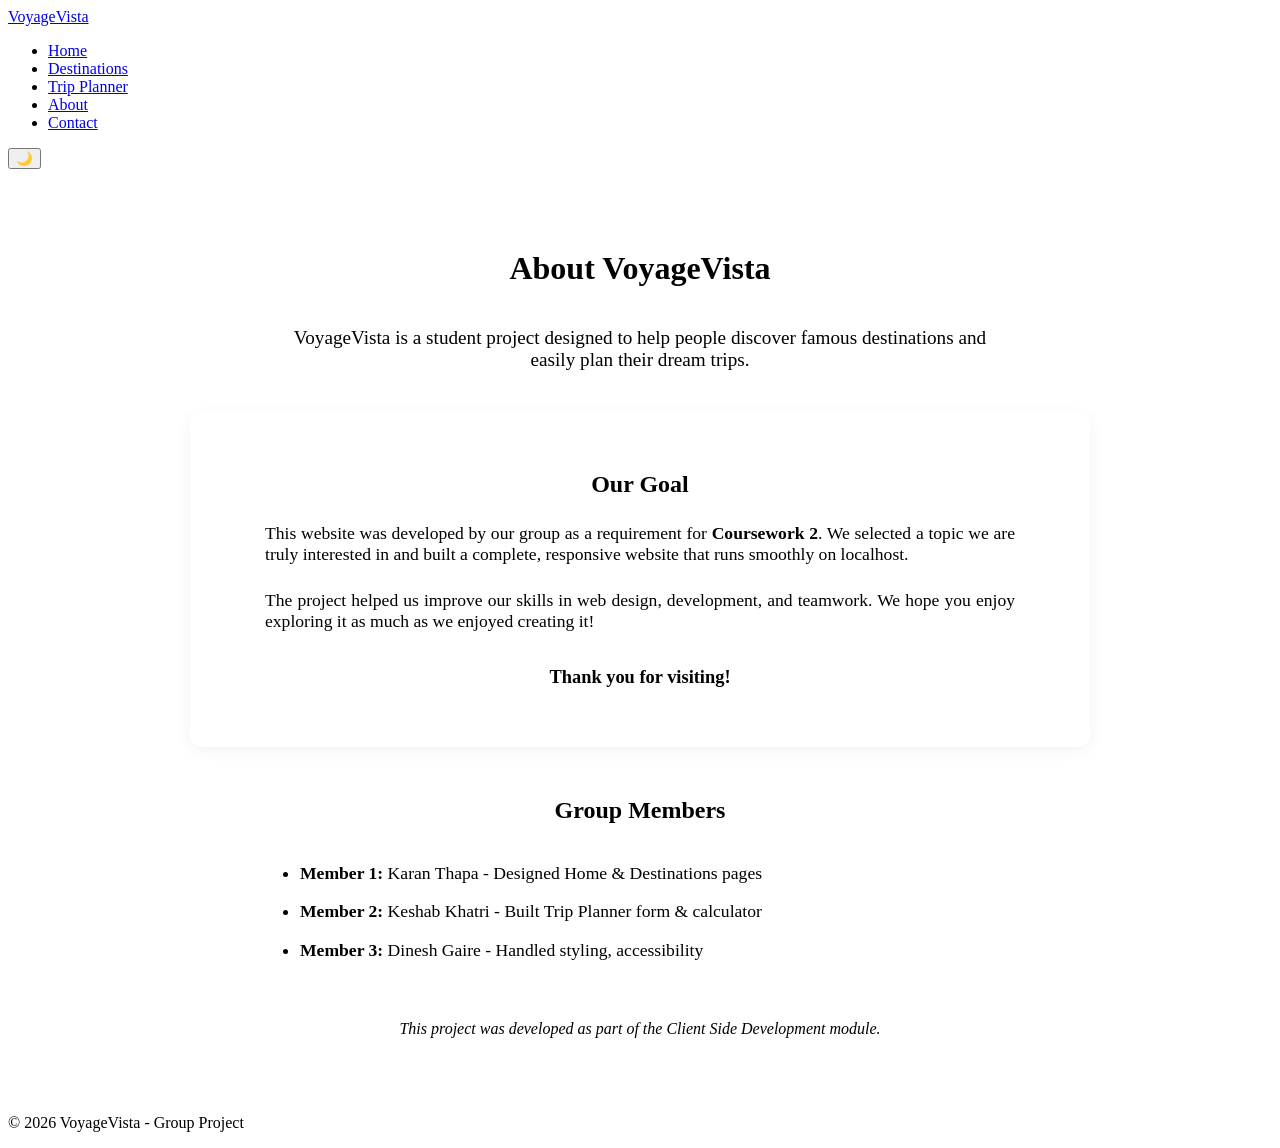
==== About.html @ 5c8d15e1 "Add files via upload" ====
<!DOCTYPE html>
<html lang="en">
<head>
    <meta charset="UTF-8">
    <meta name="viewport" content="width=device-width, initial-scale=1.0">
    <title>About Us - VoyageVista</title>
    <link rel="stylesheet" href="css/style.css">
    <script src="https://code.jquery.com/jquery-3.7.1.min.js"></script>
</head>
<body>
    <header>
        <nav>
            <a href="index.html" class="logo">VoyageVista</a>
            <ul class="nav-links">
                <li><a href="index.html">Home</a></li>
                <li><a href="destinations.html">Destinations</a></li>
                <li><a href="planner.html">Trip Planner</a></li>
                <li><a href="about.html">About</a></li>
                <li><a href="contact.html">Contact</a></li>
            </ul>
            <button class="toggle-theme" aria-label="Toggle dark mode">🌙</button>
        </nav>
    </header>

    <main>
        <div style="max-width: 900px; margin: 40px auto; padding: 20px;">
            <h1 style="text-align: center; margin-bottom: 40px;">About VoyageVista</h1>
          
            <p style="font-size: 1.2rem; text-align: center; max-width: 700px; margin: 0 auto 40px;">
                VoyageVista is a student project designed to help people discover famous destinations
                and easily plan their dream trips.
            </p>

            <!-- Our Goal Section -->
            <div style="background: var(--light); padding: 40px; border-radius: 12px; margin-bottom: 50px; box-shadow: 0 4px 15px rgba(0,0,0,0.05);">
                <h2 style="text-align: center; margin-bottom: 25px; color: var(--primary);">Our Goal</h2>
                
                <p style="font-size: 1.1rem; text-align: justify; max-width: 750px; margin: 0 auto 25px;">
                    This website was developed by our group as a requirement for <strong>Coursework 2</strong>. 
                    We selected a topic we are truly interested in and built a complete, responsive website 
                    that runs smoothly on localhost.
                </p>
                
                <p style="font-size: 1.1rem; text-align: justify; max-width: 750px; margin: 25px auto 0;">
                    The project helped us improve our skills in web design, development, and teamwork. 
                    We hope you enjoy exploring it as much as we enjoyed creating it!
                </p>
                
                <p style="text-align: center; margin-top: 35px; font-weight: bold; font-size: 1.15rem;">
                    Thank you for visiting!
                </p>
            </div>

            <h2 style="margin-top: 50px; text-align: center;">Group Members</h2>
            <ul style="font-size: 1.1rem; line-height: 2.2; max-width: 700px; margin: 30px auto; padding-left: 20px;">
                <li><strong>Member 1:</strong> Karan Thapa - Designed Home & Destinations pages</li>
                <li><strong>Member 2:</strong> Keshab Khatri - Built Trip Planner form & calculator</li>
                <li><strong>Member 3:</strong> Dinesh Gaire - Handled styling, accessibility</li>
            </ul>

            <p style="margin-top: 50px; text-align: center; font-style: italic; color: var(--text-light);">
                This project was developed as part of the Client Side Development module.
            </p>
        </div>
    </main>

    <footer>
        <p>&copy; 2026 VoyageVista - Group Project</p>
    </footer>

    <script src="js/script.js"></script>
</body>
</html>
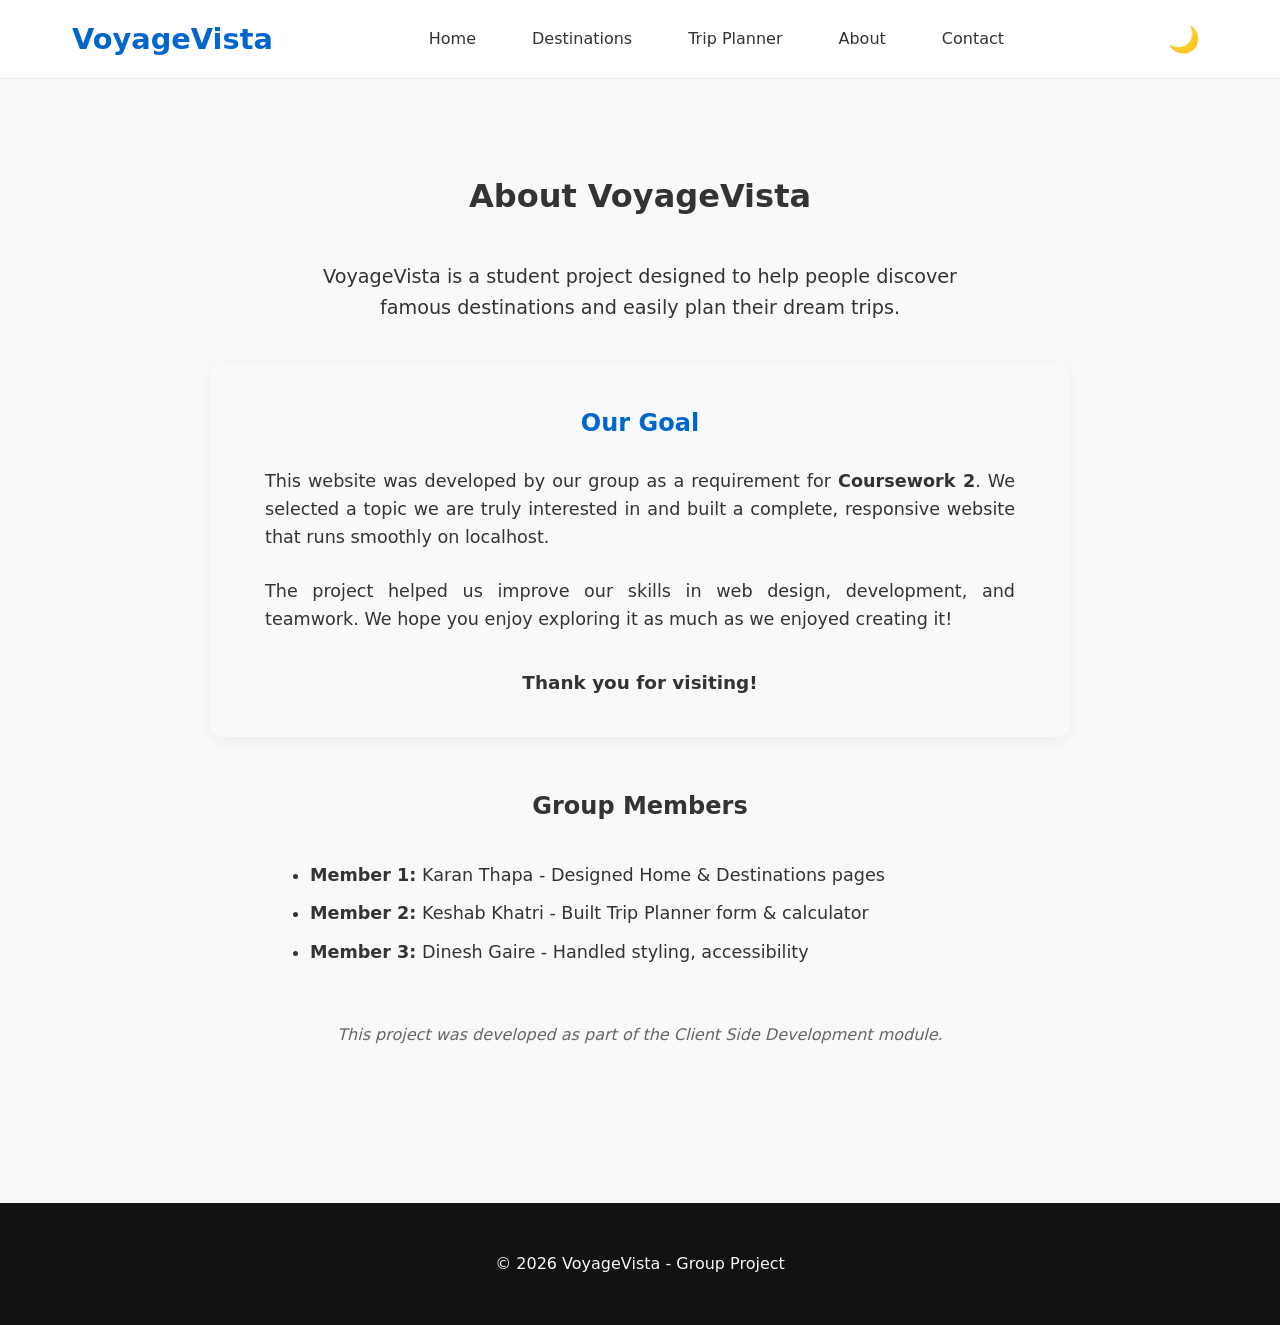
==== commit 69833f44: "Update About.html" ====
--- a/About.html
+++ b/About.html
@@ -4,7 +4,7 @@
     <meta charset="UTF-8">
     <meta name="viewport" content="width=device-width, initial-scale=1.0">
     <title>About Us - VoyageVista</title>
-    <link rel="stylesheet" href="css/style.css">
+    <link rel="stylesheet" href="style.css">
     <script src="https://code.jquery.com/jquery-3.7.1.min.js"></script>
 </head>
 <body>
@@ -68,6 +68,6 @@
         <p>&copy; 2026 VoyageVista - Group Project</p>
     </footer>
 
-    <script src="js/script.js"></script>
+    <script src="script.js"></script>
 </body>
-</html>+</html>
--- a/style.css
+++ b/style.css
@@ -0,0 +1,210 @@
+
+
+* {
+    margin: 0;
+    padding: 0;
+    box-sizing: border-box;
+}
+
+:root {
+    --primary: #0066cc;
+    --accent: #ff6600;
+    --dark: #121212;
+    --light: #f8f9fa;
+    --text: #333;
+    --text-light: #666;
+    --border: #eee;
+    --card-bg: #ffffff;
+}
+
+
+[data-theme="dark"] {
+    --dark: #f8f9fa;
+    --light: #121212;
+    --text: #f8f9fa;
+    --text-light: #ccc;
+    --border: #333;
+    --card-bg: #1e1e1e;
+}
+
+body {
+    font-family: 'Segoe UI', system-ui, -apple-system, sans-serif;
+    line-height: 1.6;
+    color: var(--text);
+    background-color: var(--light);
+}
+
+
+header {
+    background: rgba(255, 255, 255, 0.95);
+    position: sticky;
+    top: 0;
+    z-index: 1000;
+    border-bottom: 1px solid var(--border);
+}
+
+[data-theme="dark"] header {
+    background: rgba(18, 18, 18, 0.95);
+}
+
+nav {
+    max-width: 1200px;
+    margin: 0 auto;
+    padding: 1rem 2rem;
+    display: flex;
+    justify-content: space-between;
+    align-items: center;
+}
+
+.logo {
+    font-size: 1.8rem;
+    font-weight: 700;
+    color: var(--primary);
+    text-decoration: none;
+}
+
+.nav-links {
+    display: flex;
+    gap: 2rem;
+    list-style: none;
+    margin: 0;
+    padding: 0;
+}
+
+.nav-links a {
+    text-decoration: none;
+    color: var(--text);
+    font-weight: 500;
+    padding: 8px 12px;
+    border-radius: 6px;
+    transition: all 0.3s ease;
+}
+
+.nav-links a:hover {
+    color: var(--primary);
+    background-color: rgba(0, 102, 204, 0.1);
+}
+
+.toggle-theme {
+    background: none;
+    border: none;
+    font-size: 1.6rem;
+    cursor: pointer;
+    padding: 8px;
+    border-radius: 50%;
+    transition: transform 0.3s ease;
+}
+
+.toggle-theme:hover {
+    transform: rotate(30deg);
+}
+
+
+main {
+    max-width: 1200px;
+    margin: 0 auto;
+    padding: 2rem;
+}
+
+footer {
+    background: var(--dark);
+    color: var(--light);           
+    text-align: center;
+    padding: 3rem 2rem;
+    margin-top: 4rem;
+}
+
+
+.about-container {
+    max-width: 900px;
+    margin: 40px auto;
+    padding: 0 20px;
+}
+
+.about-container h1 {
+    text-align: center;
+    margin-bottom: 40px;
+    color: var(--primary);
+}
+
+.intro-text {
+    font-size: 1.25rem;
+    text-align: center;
+    max-width: 700px;
+    margin: 0 auto 50px;
+    color: var(--text-light);
+}
+
+.goal-section {
+    background: var(--card-bg);      
+    padding: 45px 40px;
+    border-radius: 12px;
+    margin-bottom: 60px;
+    box-shadow: 0 4px 20px rgba(0, 0, 0, 0.08);
+    border: 1px solid var(--border);
+}
+
+.goal-section h2 {
+    text-align: center;
+    margin-bottom: 30px;
+    color: var(--primary);
+}
+
+.goal-section p {
+    font-size: 1.1rem;
+    line-height: 1.8;
+    margin-bottom: 20px;
+    text-align: justify;
+    max-width: 780px;
+    margin-left: auto;
+    margin-right: auto;
+    color: var(--text);               
+}
+
+.thank-you {
+    text-align: center;
+    font-weight: 600;
+    font-size: 1.2rem;
+    color: var(--primary);
+    margin-top: 25px;
+}
+
+.group-members {
+    max-width: 700px;
+    margin: 30px auto;
+    padding-left: 20px;
+    font-size: 1.12rem;
+    line-height: 2.2;
+    color: var(--text);
+}
+
+.module-info {
+    text-align: center;
+    font-style: italic;
+    color: var(--text-light);
+    margin-top: 60px;
+}
+
+/* Card Hover Effects */
+.card {
+    transition: transform 0.3s ease;
+}
+
+.card:hover {
+    transform: translateY(-8px);
+}
+
+.card img {
+    transition: transform 0.4s ease;
+}
+
+.card:hover img {
+    transform: scale(1.05);
+}
+
+/* Mobile */
+@media (max-width: 768px) {
+    .nav-links {
+        display: none;
+    }
+}
